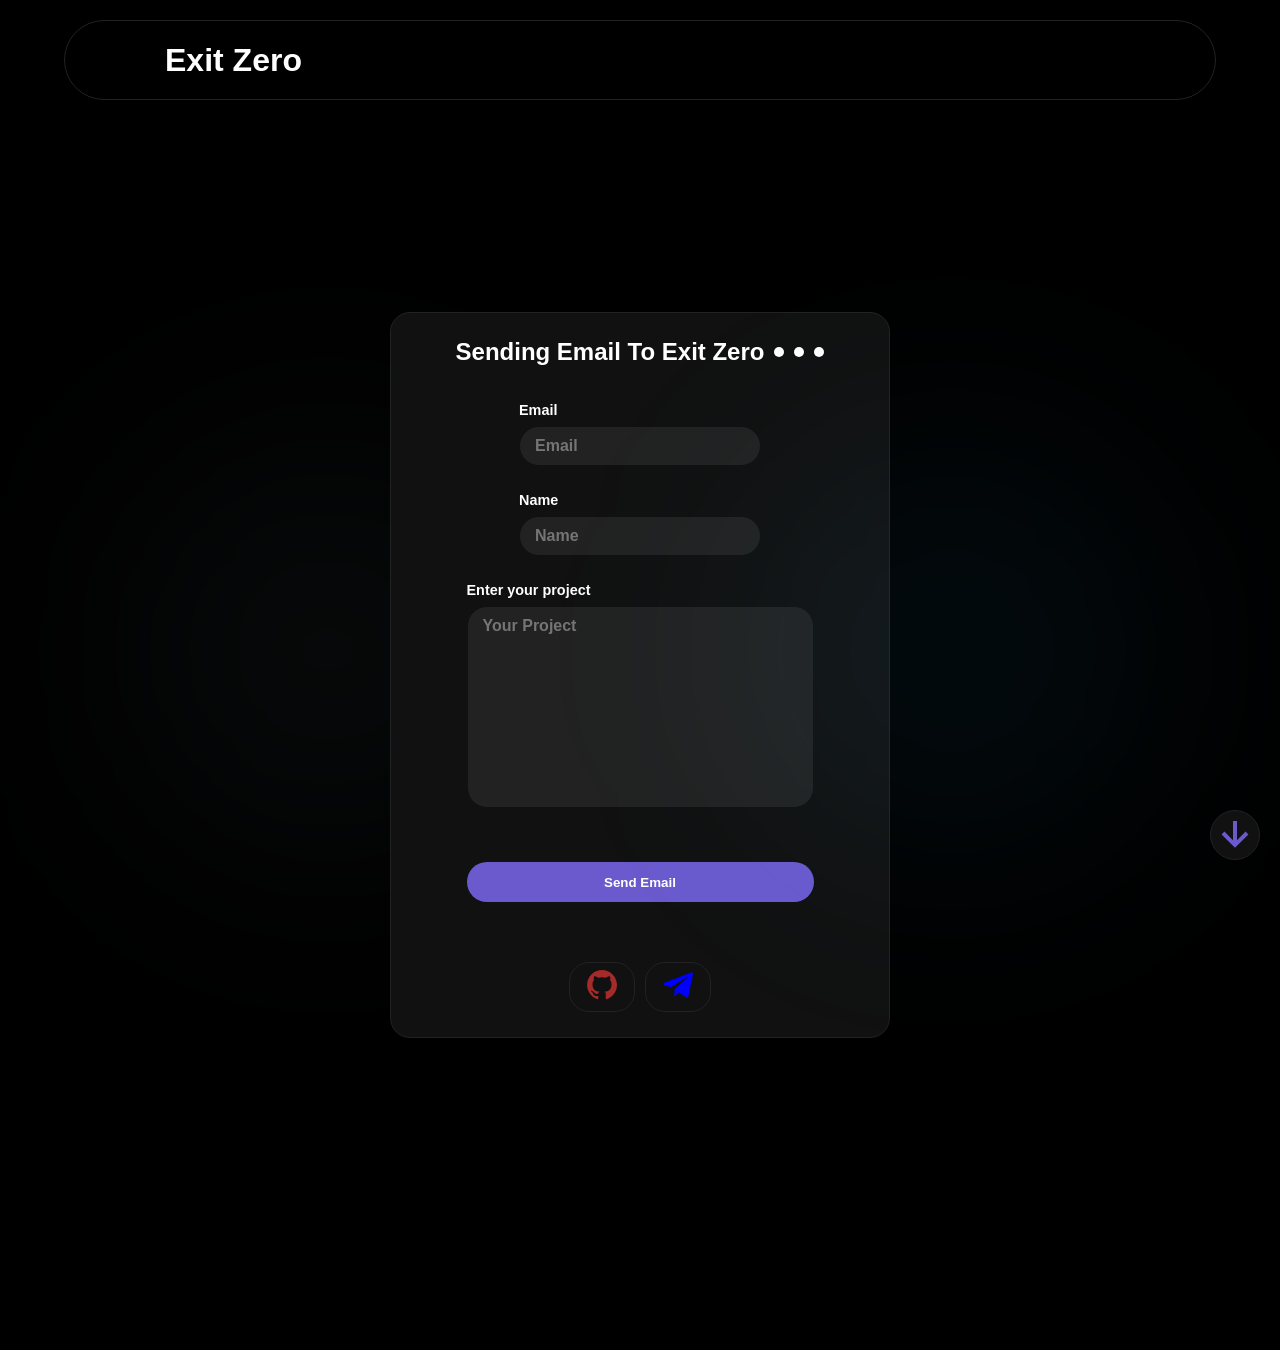
==== contact.html @ 8c9b1f14 "Add files via upload" ====
<!DOCTYPE html>
<html lang="en">
  <head>
    <meta charset="UTF-8" />
    <meta name="viewport" content="width=device-width, initial-scale=1.0" />
    <link rel="stylesheet" href="static/css/contact.css" />
    <link rel="stylesheet" href="static/css/color.css" />
    <link rel="stylesheet" href="static/css/mode.css">
    <title>Contact</title>
  </head>
  <body>
    <div class="count">
      <header>
        <div class="logo">
          <a href="index.html"><h1>Exit Zero</h1></a>
        </div>
      </header>
      <main>
        <div class="formbox">
          <div class="title">
            <h1>
              Sending Email To Exit Zero
              <span class="dots"></span>
              <span class="dots"></span>
              <span class="dots"></span>
            </h1>
          </div>
          <form>
            <div class="name-email">
              <div class="email-box">
                <input
                  type="email"
                  class="email"
                  id="email"
                  placeholder="Email"
                />
                <label for="email">Email</label>
              </div>
              <div class="name-box">
                <input type="text" class="name" id="name" placeholder="Name" />
                <label for="name">Name</label>
              </div>
            </div>
            <div class="project">
              <textarea
                name="project"
                id="project"
                cols="30"
                rows="10"
                placeholder="Your Project"
              ></textarea>
              <label for="project">Enter your project</label>
            </div>
            <div class="button">
              <button type="submit" class="btn">Send Email</button>
            </div>
          </form>
          <div class="end" id="down">
            <a
              href="https://github.com/endjackcho"
              style="--clr: rgb(165, 42, 42)"
              ><svg
              xmlns="http://www.w3.org/2000/svg"
              width="24"
              height="24"
              viewBox="0 0 24 24"
              style="fill: rgb(165, 42, 42); transform: scale(1.5)"
            >
              <path
                fill-rule="evenodd"
                clip-rule="evenodd"
                d="M12.026 2c-5.509 0-9.974 4.465-9.974 9.974 0 4.406 2.857 8.145 6.821 9.465.499.09.679-.217.679-.481 0-.237-.008-.865-.011-1.696-2.775.602-3.361-1.338-3.361-1.338-.452-1.152-1.107-1.459-1.107-1.459-.905-.619.069-.605.069-.605 1.002.07 1.527 1.028 1.527 1.028.89 1.524 2.336 1.084 2.902.829.091-.645.351-1.085.635-1.334-2.214-.251-4.542-1.107-4.542-4.93 0-1.087.389-1.979 1.024-2.675-.101-.253-.446-1.268.099-2.64 0 0 .837-.269 2.742 1.021a9.582 9.582 0 0 1 2.496-.336 9.554 9.554 0 0 1 2.496.336c1.906-1.291 2.742-1.021 2.742-1.021.545 1.372.203 2.387.099 2.64.64.696 1.024 1.587 1.024 2.675 0 3.833-2.33 4.675-4.552 4.922.355.308.675.916.675 1.846 0 1.334-.012 2.41-.012 2.737 0 .267.178.577.687.479C19.146 20.115 22 16.379 22 11.974 22 6.465 17.535 2 12.026 2z"
              ></path></svg
            ></a
            >
            <a href="https://t.me/jasonxhere" style="--clr: rgb(84, 36, 255)"
              ><svg
              xmlns="http://www.w3.org/2000/svg"
              width="24"
              height="24"
              viewBox="0 0 24 24"
              style="fill: rgb(0, 0, 255); transform: scale(1.5)"
            >
              <path
                d="m20.665 3.717-17.73 6.837c-1.21.486-1.203 1.161-.222 1.462l4.552 1.42 10.532-6.645c.498-.303.953-.14.579.192l-8.533 7.701h-.002l.002.001-.314 4.692c.46 0 .663-.211.921-.46l2.211-2.15 4.599 3.397c.848.467 1.457.227 1.668-.785l3.019-14.228c.309-1.239-.473-1.8-1.282-1.434z"
              ></path></svg
            ></a
            >
          </div>
        </div>
      </main>
    </div>
    <div class="arrow">
      <a href="#down">
        <svg
          xmlns="http://www.w3.org/2000/svg"
          width="24"
          height="24"
          viewBox="0 0 24 24"
          style="fill: var(--slate); transform: scale(2) ;"
        >
          <path
            d="m18.707 12.707-1.414-1.414L13 15.586V6h-2v9.586l-4.293-4.293-1.414 1.414L12 19.414z"
          ></path>
        </svg>
      </a>
    </div>


    <script>
      const link = document.getElementById("down");
      const arr = document.querySelector(".arrow");
      const observer = new IntersectionObserver((entries) => {
        entries.forEach((entry) => {
          if(entry.isIntersecting){
            arr.style.transform = "translateX(100px)"
          }else{
            arr.style.transform = "translateX(0)"
          }
        });
      });
      observer.observe(link)
    </script>
    <script src="static/js/theme.js" defer></script>
  </body>
</html>
---- static/css/contact.css ----
:root{
  --main_background: #080a0b;
}

.count {
  max-width: 1800px;
  margin: 0 auto;
  background: var(--main_background);
  display: flex;
  flex-direction: column;
  align-items: center;
}

.count::before {
  content: "";
  position: absolute;
  width: 400px;
  height: 400px;
  background: var(--main_back_blue);
  z-index: 0;
  filter: blur(120px);
  border-radius: 50%;
  top: 50%;
  left: 10%;
  pointer-events: none;
}

.count::after {
  content: "";
  position: absolute;
  width: 400px;
  height: 400px;
  background: var(--light);
  z-index: 0;
  filter: blur(120px);
  border-radius: 50%;
  top: 50%;
  right: 10%;
  pointer-events: none;
}

header {
  position: fixed;
  z-index: 1000;
  width: 90%;
  height: 80px;
  top: 20px;
  border-radius: 40px;
  display: flex;
  justify-content: flex-start;
  align-items: center;
  background: var(--blur);
  backdrop-filter: blur(10px);
  border: 1px solid var(--border_2);
  padding: 0 100px;
}

header .logo h1 {
  cursor: pointer;
  transition: 0.3s;
}

header .logo h1:hover {
  color: var(--slate);
}

main {
  display: flex;
  justify-content: center;
  align-items: center;
  height: 150vh;
}

main .formbox {
  width: 500px;
  height: max-content;
  background: var(--border_1);
  border: 1px solid var(--border_2);
  border-radius: 20px;
  padding: 25px;
  position: relative;
  display: flex;
  flex-direction: column;
  justify-content: flex-start;
  align-items: center;
  gap: 60px;
}

.formbox .title {
  display: flex;
  justify-content: center;
  align-items: center;
}

.formbox form {
  display: flex;
  flex-direction: column;
  justify-content: space-between;
  align-items: center;
  gap: 50px;
}

.title h1 {
  font-size: 1.5em;
  display: flex;
  justify-content: flex-start;
  align-items: center;
  gap: 10px;
}

h1 .dots {
  display: inline-block;
  width: 10px;
  height: 10px;
  background: var(--white);
  border-radius: 50%;
  animation: 1.5s bounce ease-in-out infinite;
}

.dots:nth-child(2) {
  animation-delay: 0.3s;
}

.dots:nth-child(3) {
  animation-delay: 0.6s;
}

@keyframes bounce {
  0%,
  100% {
    transform: translateY(-15px);
  }
  50% {
    transform: translateY(0);
  }
}

.name-email {
  display: flex;
  flex-direction: column;
  justify-content: center;
  align-items: center;
  gap: 50px;
}

.formbox div {
  position: relative;
}

.formbox input,
.formbox textarea {
  width: 100%;
  font-size: 1em;
  background: var(--border_2);
  outline: none;
  border: 1px solid var(--border_1);
  color: var(--white);
  font-weight: 600;
  padding: 10px 15px;
  border-radius: 20px;
  transition: 0.3s;
}

.formbox input:focus,
.formbox textarea:focus {
  border: 1px solid var(--slate);
}

.formbox input:focus ~ label,
.formbox textarea:focus ~ label {
  color: var(--slate);
}

.formbox input {
  height: 40px;
}

.formbox label {
  color: var(--white);
  font-size: 0.9em;
  font-weight: 900;
  transition: 0.3s;
}

.formbox div label {
  position: absolute;
  top: -24px;
  left: 0;
}

.formbox textarea {
  height: 100%;
  resize: none;
}

.formbox .button {
  display: flex;
  justify-content: center;
  align-items: center;
  width: 100%;
  height: 100%;
}

.button .btn {
  width: 100%;
  height: 40px;
  background: var(--slate);
  color: #fff;
  font-weight: 900;
  border: none;
  outline: none;
  border-radius: 20px;
  cursor: pointer;
  transition: 0.3s;
}

.btn:hover {
  transform: scale(1.06);
}

.btn:active {
  transform: scale(1);
  opacity: 70%;
}

.formbox .end {
  display: flex;
  justify-content: center;
  align-items: center;
  gap: 10px;
}

.end a {
  padding: 10px 20px;
  border: 1px solid var(--border_2);
  border-radius: 20px;
  color: var(--clr);
  transition: .3s;
}

.end a:hover{
  transform: translateY(-10px) scale(1.06);
}

.arrow{
    position: fixed;
    bottom: 40px;
    right: 20px;
    background: var(--border_1);
    border: 1px solid var(--border_2);
    display: flex;
    justify-content: center;
    align-items: center;
    width: 50px;
    height: 50px;
    padding: 20px;
    border-radius: 50%;
    transition: .5s;
}

.arrow:hover{
    transform: scale(1.06);
}


@media (max-width: 600px) {
  header {
    justify-content: center;
  }

  .count main .formbox {
    width: 80%;
  }

  .name-email {
    flex-direction: row;
    gap: 10px;
  }

  .title h1 {
    font-size: 1em;
  }
}
---- static/css/color.css ----
* {
  margin: 0;
  padding: 0;
  box-sizing: border-box;
  font-family: sans-serif;
}

html {
  scroll-behavior: smooth;
}

body {
  font-size: 16px;
  background: var(--main_background);
  overflow-x: hidden;
  transition: .5s;
}

::-webkit-scrollbar {
  opacity: 1;
  background: var(--border_1);
  width: 10px;
  border-radius: 10px;
}

::-webkit-scrollbar-thumb {
  background: var(--border_2);
  border: 1px solid var(--border_3);
  border-radius: 10px;
}

:root {
  --main_background: #000;
  --border_1: #111;
  --border_2: #222;
  --border_3: #333;
  --shadow: rgba(1,1,1,0.3);
  --white: #fff;
  --teal: teal;
  --slate: slateblue;
  --green: rgb(0, 255, 175);
  --green_light: rgb(0, 255, 255);
  --gray: rgba(255, 255, 255, 0.384);
  --links: #c7c7c7;
  --blur_head:#00000067;
  --main_back_blue:#080a0b;
  --touch: rgba(20, 20, 20, 0.9);
  --light: #39b6ff10;
}

h1,
h3,
p,
a,
span {
  color: var(--white);
}

h1 {
  font-weight: 900;
  cursor: default;
}

a {
  text-decoration: none;
  color: var(--links);
  font-weight: 600;
}

p {
  opacity: 70%;
}

h3 {
  font-weight: 600;
}
---- static/css/mode.css ----
.light-mode {
  --main_background: whitesmoke;
  --border_1: #ebebeb;
  --border_2: #c7c7c7;
  --border_3: #afafaf;
  --shadow: rgba(1, 1, 1, 0.3);
  --white: #000;
  --teal: teal;
  --slate: slateblue;
  --green: rgb(0, 0, 175);
  --green_light: rgb(0, 0, 255);
  --gray: rgba(66, 66, 66, 0.384);
  --links: rgba(66, 66, 66, 0.685);
  --blur_head: #00000067;
  --main_back_blue: #e7f4fc;
  --touch: rgba(255, 255, 255, 0.1);
  --light: #00eeff10;
}
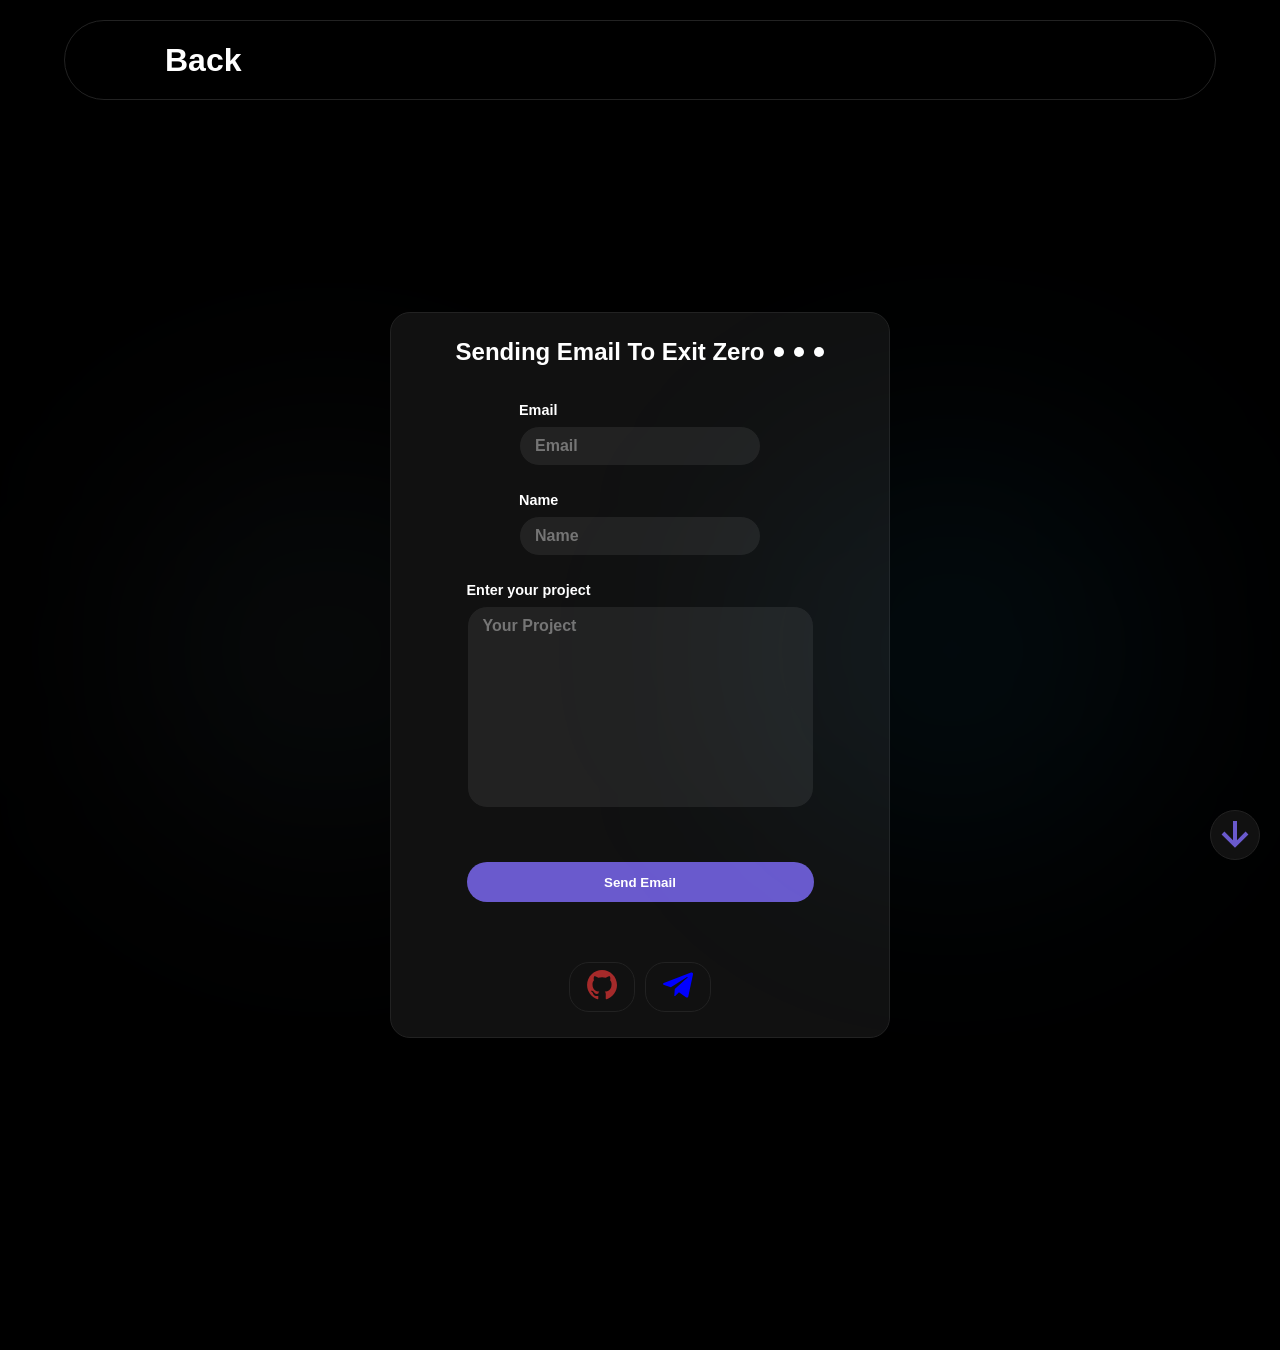
==== commit 709eb3dd: "Update contact.html" ====
--- a/contact.html
+++ b/contact.html
@@ -12,7 +12,7 @@
     <div class="count">
       <header>
         <div class="logo">
-          <a href="index.html"><h1>Exit Zero</h1></a>
+          <a href="index.html"><h1>Back</h1></a>
         </div>
       </header>
       <main>
--- a/static/css/contact.css
+++ b/static/css/contact.css
@@ -1,4 +1,4 @@
-:root{
+:root {
   --main_background: #080a0b;
 }
 
@@ -235,39 +235,43 @@
   border: 1px solid var(--border_2);
   border-radius: 20px;
   color: var(--clr);
-  transition: .3s;
-}
-
-.end a:hover{
+  transition: 0.3s;
+}
+
+.end a:hover {
   transform: translateY(-10px) scale(1.06);
 }
 
-.arrow{
-    position: fixed;
-    bottom: 40px;
-    right: 20px;
-    background: var(--border_1);
-    border: 1px solid var(--border_2);
-    display: flex;
-    justify-content: center;
-    align-items: center;
-    width: 50px;
-    height: 50px;
-    padding: 20px;
-    border-radius: 50%;
-    transition: .5s;
-}
-
-.arrow:hover{
-    transform: scale(1.06);
-}
-
+.arrow {
+  position: fixed;
+  bottom: 40px;
+  right: 20px;
+  background: var(--border_1);
+  border: 1px solid var(--border_2);
+  display: flex;
+  justify-content: center;
+  align-items: center;
+  width: 50px;
+  height: 50px;
+  padding: 20px;
+  border-radius: 50%;
+  transition: 0.5s;
+}
+
+.arrow:hover {
+  transform: scale(1.06);
+}
 
 @media (max-width: 600px) {
+  h1 .dots {
+    display: none;
+  }
   header {
-    justify-content: center;
-  }
-
+    padding: 0 50px;
+  }
+  body {
+    --light: transparent;
+  }
   .count main .formbox {
     width: 80%;
   }
@@ -280,4 +284,24 @@
   .title h1 {
     font-size: 1em;
   }
-}
+
+  .formbox input,
+  .formbox textarea,
+  .formbox .btn {
+    font-size: 17px;
+  }
+
+  .formbox .btn,
+  .formbox input {
+    height: 50px;
+    border-radius: 25px;
+  }
+
+  .count::before,
+  .count::after {
+    display: none;
+  }
+  header {
+    backdrop-filter: none;
+  }
+}
